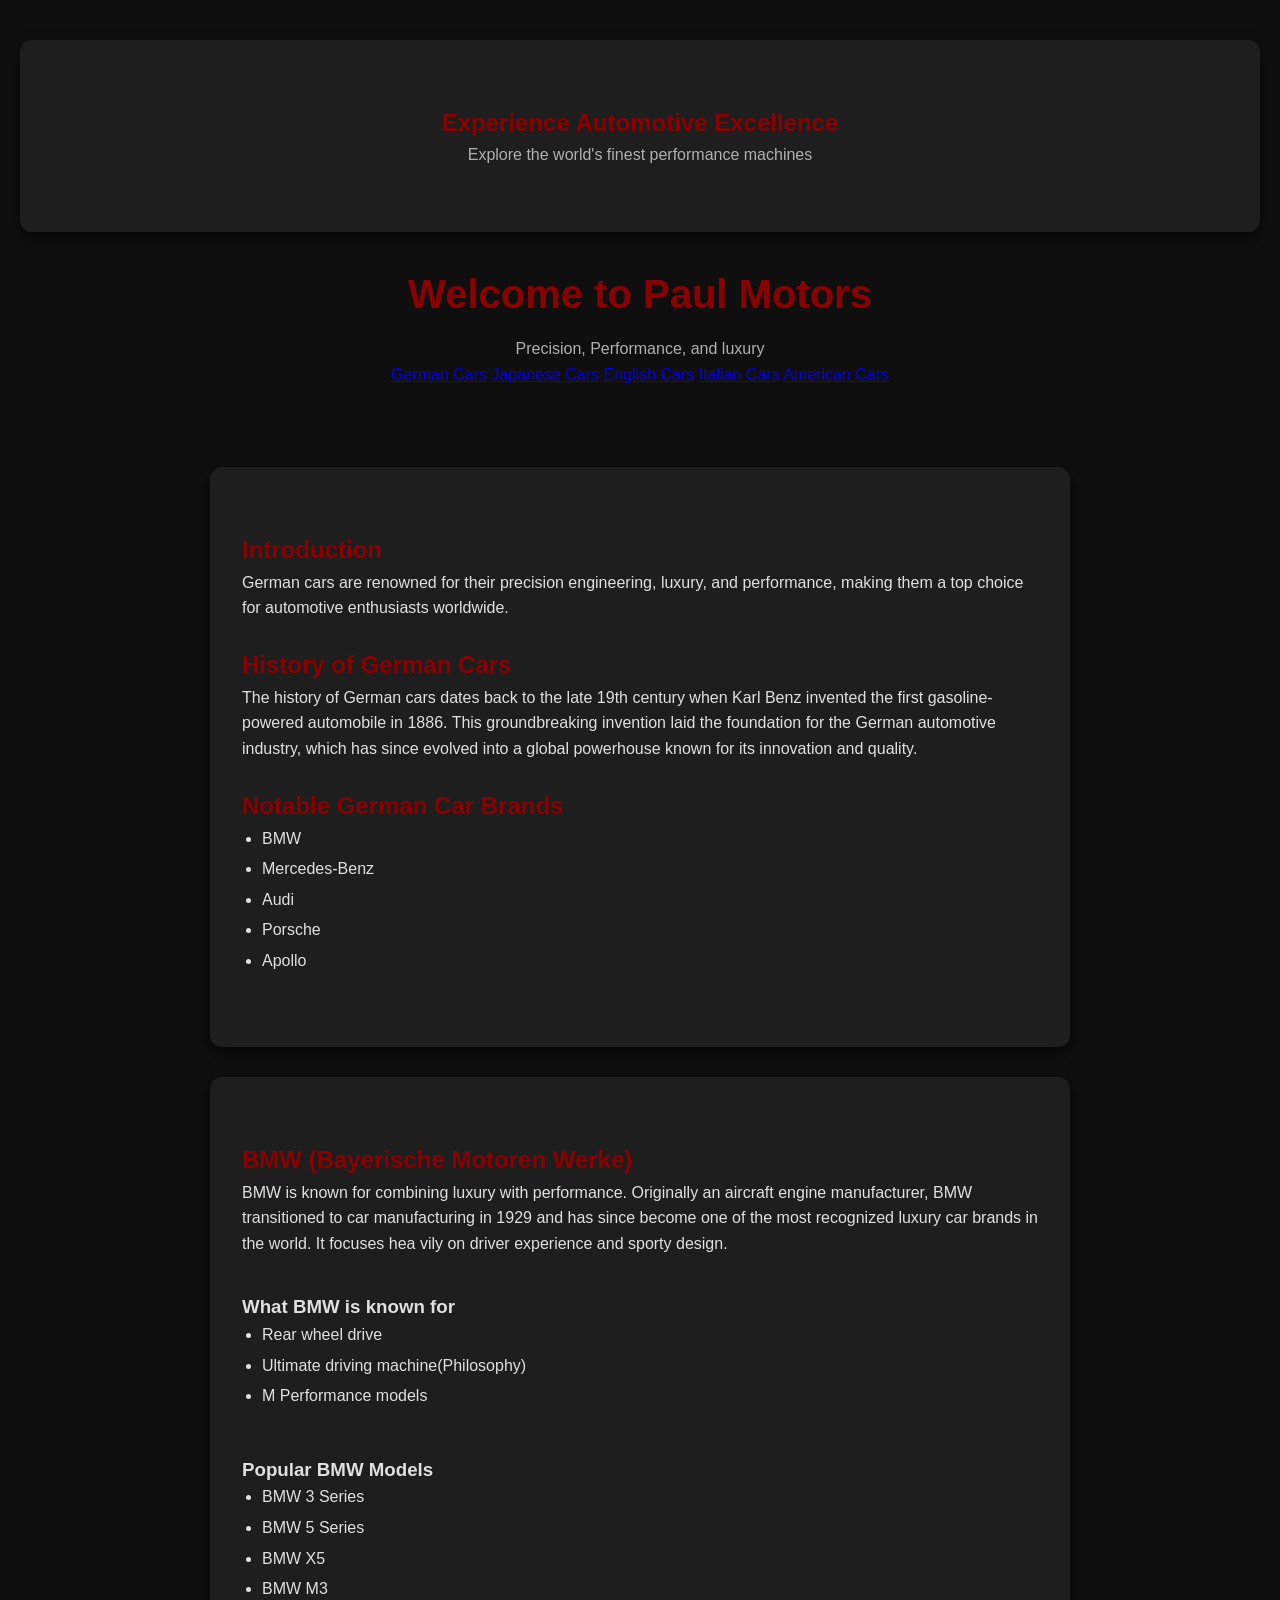
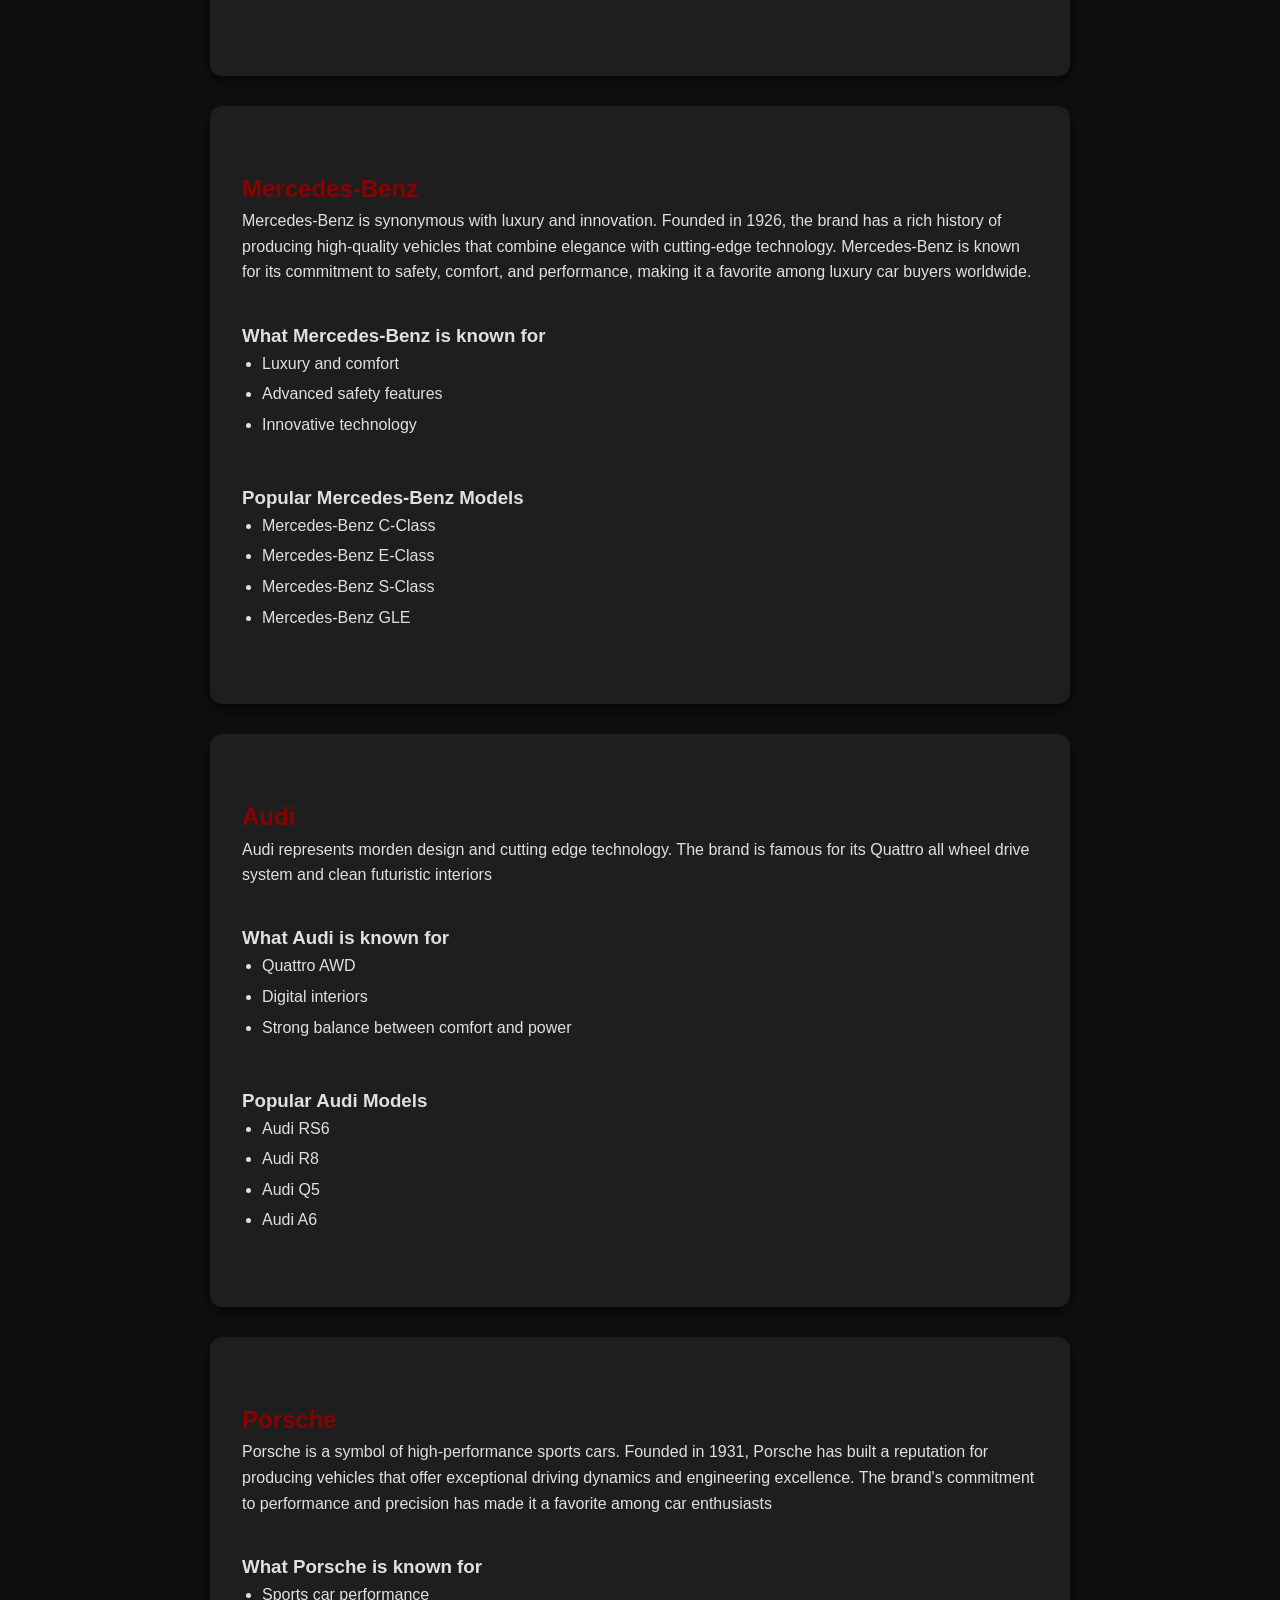
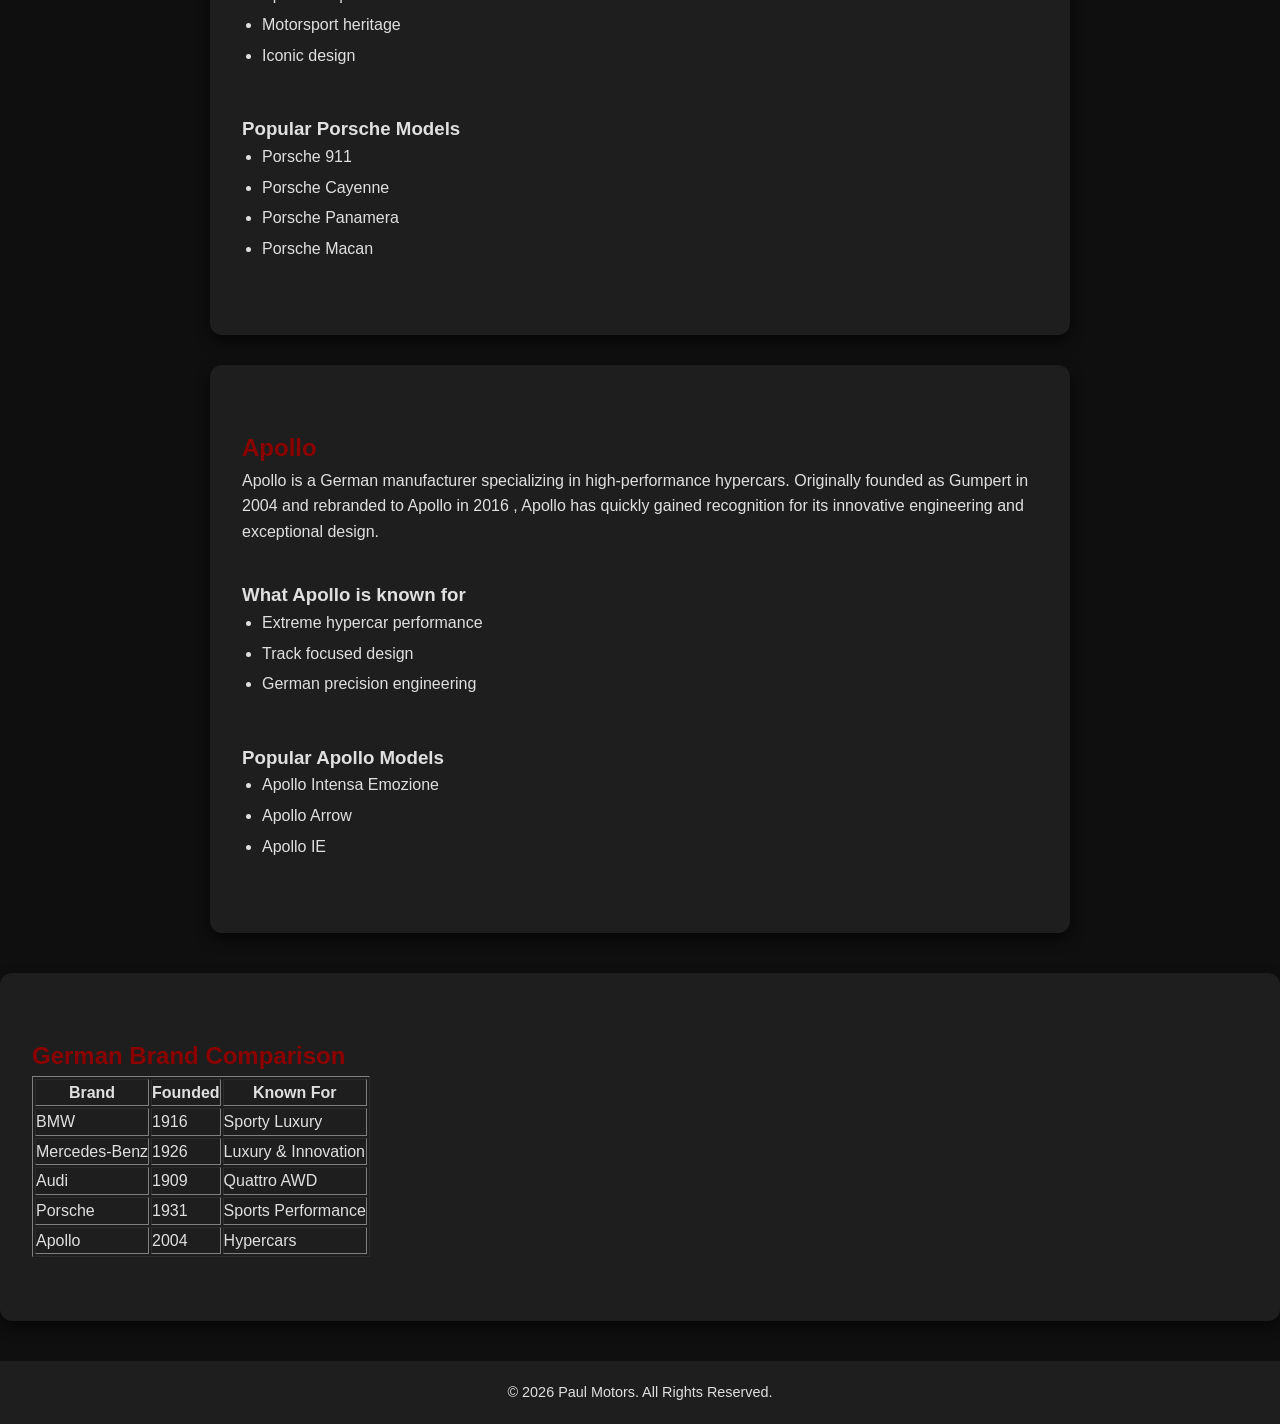
==== index.html @ d6a321c7 "Add files via upload" ====
<!DOCTYPE html>
<html lang="en">

<head>
    <meta charset="UTF-8">
    <meta name="viewport" content="width=device-width, initial-scale=1.0">
    <title>-Paul-Motors-</title>
    <link rel="stylesheet" href="stylesheet.css">


</head>

<body>
    <header>
        <section class="hero">
            <h2>Experience Automotive Excellence</h2>
            <p>Explore the world's finest performance machines</p>
        </section>

        <h1>Welcome to Paul Motors</h1>
        <p>Precision, Performance, and luxury</p>
        <nav>

            <a href="index.html">German Cars</a>
            <a href="Japan.html">Japanese Cars</a>
            <a href="English.html">English Cars</a>
            <a href="Italy.html">Italian Cars</a>
            <a href="American.html">American Cars</a>

        </nav>
    </header>
    <main>
        <section>
            <h2>Introduction</h2>
            <p>
                German cars are renowned for their precision engineering, luxury,
                and performance, making them a top choice for automotive enthusiasts
                worldwide.
            </p>
            <br>
            <h2>History of German Cars</h2>
            <p>
                The history of German cars dates back to the late 19th century when
                Karl Benz invented the first gasoline-powered automobile in 1886. This
                groundbreaking invention laid the foundation for the German automotive
                industry, which has since evolved into a global powerhouse known for
                its innovation and quality.
            </p>
            <br>
            <h2>Notable German Car Brands</h2>
            <ul>
                <li>BMW
                <li>Mercedes-Benz
                <li>Audi
                <li>Porsche
                <li>Apollo
            </ul>
        </section>
        <section id="bmw">
            <h2>BMW (Bayerische Motoren Werke)</h2>
            <p>
                BMW is known for combining luxury with performance. Originally an aircraft engine manufacturer,
                BMW transitioned to car manufacturing in 1929 and has since become one of the most recognized luxury car
                brands in the world.
                It focuses hea vily on driver experience and sporty design. </p>
            <br>

            <h3>What BMW is known for</h3>
            <ul>
                <li>Rear wheel drive
                <li>Ultimate driving machine(Philosophy)
                <li>M Performance models
            </ul>
            <br>
            <h3>Popular BMW Models</h3>
            <ul>
                <li>BMW 3 Series
                <li>BMW 5 Series
                <li>BMW X5
                <li>BMW M3
            </ul>
        </section>
        <section id="mercedes">
            <h2>Mercedes-Benz</h2>
            <p>
                Mercedes-Benz is synonymous with luxury and innovation. Founded in 1926, the brand has a rich history
                of producing high-quality vehicles that combine elegance with cutting-edge technology.
                Mercedes-Benz is known for its commitment to safety, comfort, and performance, making it a
                favorite among luxury car buyers worldwide.
            </p>
            <br>
            <h3>What Mercedes-Benz is known for</h3>
            <ul>
                <li>Luxury and comfort
                <li>Advanced safety features
                <li>Innovative technology
            </ul>
            <br>
            <h3>Popular Mercedes-Benz Models</h3>
            <ul>
                <li>Mercedes-Benz C-Class
                <li>Mercedes-Benz E-Class
                <li>Mercedes-Benz S-Class
                <li>Mercedes-Benz GLE
        </section>
        <section id="audi">
            <h2>Audi</h2>
            <p>
                Audi represents morden design and cutting edge technology. The brand is famous for
                its Quattro all wheel drive system and clean futuristic interiors
            </p>
            <br>
            <h3>What Audi is known for</h3>
            <ul>
                <li>Quattro AWD
                <li>Digital interiors
                <li>Strong balance between comfort and power
            </ul>
            <br>
            <h3>Popular Audi Models</h3>
            <ul>
                <li>Audi RS6
                <li>Audi R8
                <li>Audi Q5
                <li>Audi A6
            </ul>
        </section>
        <section id="porsche">
            <h2>Porsche</h2>
            <p>
                Porsche is a symbol of high-performance sports cars. Founded in 1931, Porsche has built a reputation for
                producing vehicles that offer exceptional driving dynamics and engineering excellence. The brand's
                commitment to performance and precision has made it a favorite among car enthusiasts
            </p>
            <br>
            <h3>What Porsche is known for</h3>
            <ul>
                <li>Sports car performance
                <li>Motorsport heritage
                <li>Iconic design
            </ul>
            <br>
            <h3>Popular Porsche Models</h3>
            <ul>
                <li>Porsche 911
                <li>Porsche Cayenne
                <li>Porsche Panamera
                <li>Porsche Macan
            </ul>
        </section>
        <section id="Apollo">
            <h2>Apollo</h2>
            <p>
                Apollo is a German manufacturer specializing in high-performance
                hypercars. Originally founded as Gumpert in 2004 and rebranded to Apollo in 2016
                , Apollo has quickly gained recognition for its innovative engineering and exceptional design.
            </p>
            <br>
            <h3>What Apollo is known for</h3>
            <ul>
                <li>Extreme hypercar performance
                <li>Track focused design
                <li>German precision engineering
            </ul>
            <br>
            <h3>Popular Apollo Models</h3>
            <ul>
                <li>Apollo Intensa Emozione
                <li>Apollo Arrow
                <li>Apollo IE
            </ul>
        </section>

    </main>
    <section>
        <h2>German Brand Comparison</h2>
        <table border="1">
            <tr>
                <th>Brand</th>
                <th>Founded</th>
                <th>Known For</th>
            </tr>
            <tr>
                <td>BMW</td>
                <td>1916</td>
                <td>Sporty Luxury</td>
            </tr>
            <tr>
                <td>Mercedes-Benz</td>
                <td>1926</td>
                <td>Luxury & Innovation</td>
            </tr>
            <tr>
                <td>Audi</td>
                <td>1909</td>
                <td>Quattro AWD</td>
            </tr>
            <tr>
                <td>Porsche</td>
                <td>1931</td>
                <td>Sports Performance</td>
            </tr>
            <tr>
                <td>Apollo</td>
                <td>2004</td>
                <td>Hypercars</td>
            </tr>
        </table>
    </section>

    <footer>
        <p>&copy; 2026 Paul Motors. All Rights Reserved.</p>
    </footer>
---- stylesheet.css ----
/* ===================== COLORS ===================== */
:root {
    --primary-color: #8B0000;       /* Crimson Red for headings and accents */
    --background-color: #0F0F0F;    /* Black for body */
    --section-bg: #1E1E1E;          /* Dark Gray for sections/cards */
    --text-color: #E0E0E0;          /* Light Grey text */
    --hover-color: #FF2B2B;         /* Brighter red for hover */
}

/* ===================== GLOBAL ===================== */
* {
    box-sizing: border-box;
    margin: 0;
    padding: 0;
}

body {
    font-family: Arial, Helvetica, sans-serif;
    background-color: var(--background-color);
    color: var(--text-color);
    line-height: 1.6;
}

/* ===================== HEADER ===================== */
header {
    text-align: center;
    padding: 40px 20px;
    background-color: var(--background-color);
}

header h1 {
    color: var(--primary-color);
    font-size: 2.5em;
    margin-bottom: 10px;
}

header p {
    color: #B0B0B0;
    font-size: 16px;
}

/* ===================== NAVIGATION ===================== */
.nav-bar {
    display: flex;
    justify-content: center;
    align-items: center;
    width: 95%;
    max-width: 1000px;
    margin: 20px auto;
    padding: 15px 0;
    border-radius: 8px;

    /* Background image of German flag */
    background-image: url('images/german-flag.jpg'); /* Replace with your path */
    background-size: cover;
    background-position: center;
    background-repeat: no-repeat;

    box-shadow: 0 2px 8px rgba(0, 0, 0, 0.6);
}

.nav-bar ul {
    list-style: none;
    display: flex;
    justify-content: center;
    gap: 30px;
    flex-wrap: wrap; /* Wrap items on smaller screens */
    margin: 0;
    padding: 0;
}

.nav-bar ul li a {
    text-decoration: none;
    color: var(--text-color);
    font-weight: bold;
    font-size: 1.1em;
    padding: 8px 12px;
    border-radius: 5px;
    transition: all 0.3s ease;
}

.nav-bar ul li a:hover {
    color: var(--primary-color);
    background-color: rgba(255, 0, 0, 0.1); /* subtle hover effect */
}

/* ===================== MAIN SECTIONS ===================== */
main {
    max-width: 900px;
    margin: 40px auto;
    padding: 0 20px;
}

section {
    background-color: var(--section-bg);
    padding: 4rem 2rem;
    margin-bottom: 30px;
    border-radius: 12px;
    box-shadow: 0 6px 14px rgba(0, 0, 0, 0.6);
}

section h2 {
    color: var(--primary-color);
    margin-top: 0;
}

section h3 {
    color: var(--text-color);
    margin-top: 10px;
}

/* ===================== IMAGES ===================== */
img {
    max-width: 100%;
    border-radius: 12px;
    display: block;
    margin: 20px auto;
}

/* ===================== LISTS ===================== */
ul, ol {
    padding-left: 20px;
    margin-bottom: 10px;
}

ul li, ol li {
    margin-bottom: 5px;
}

/* ===================== FOOTER ===================== */
footer {
    text-align: center;
    background-color: var(--section-bg);
    color: var(--text-color);
    padding: 20px;
    margin-top: 40px;
    font-size: 0.9em;
}

/* ===================== RESPONSIVE ===================== */
@media screen and (max-width: 768px) {
    .nav-bar ul {
        flex-direction: column;
        gap: 15px; /* smaller spacing for stacked links */
    }

    section {
        padding: 2rem 1rem;
    }
}

@media screen and (max-width: 480px) {
    header h1 {
        font-size: 2em;
    }

    .nav-bar {
        padding: 10px 0;
    }
}
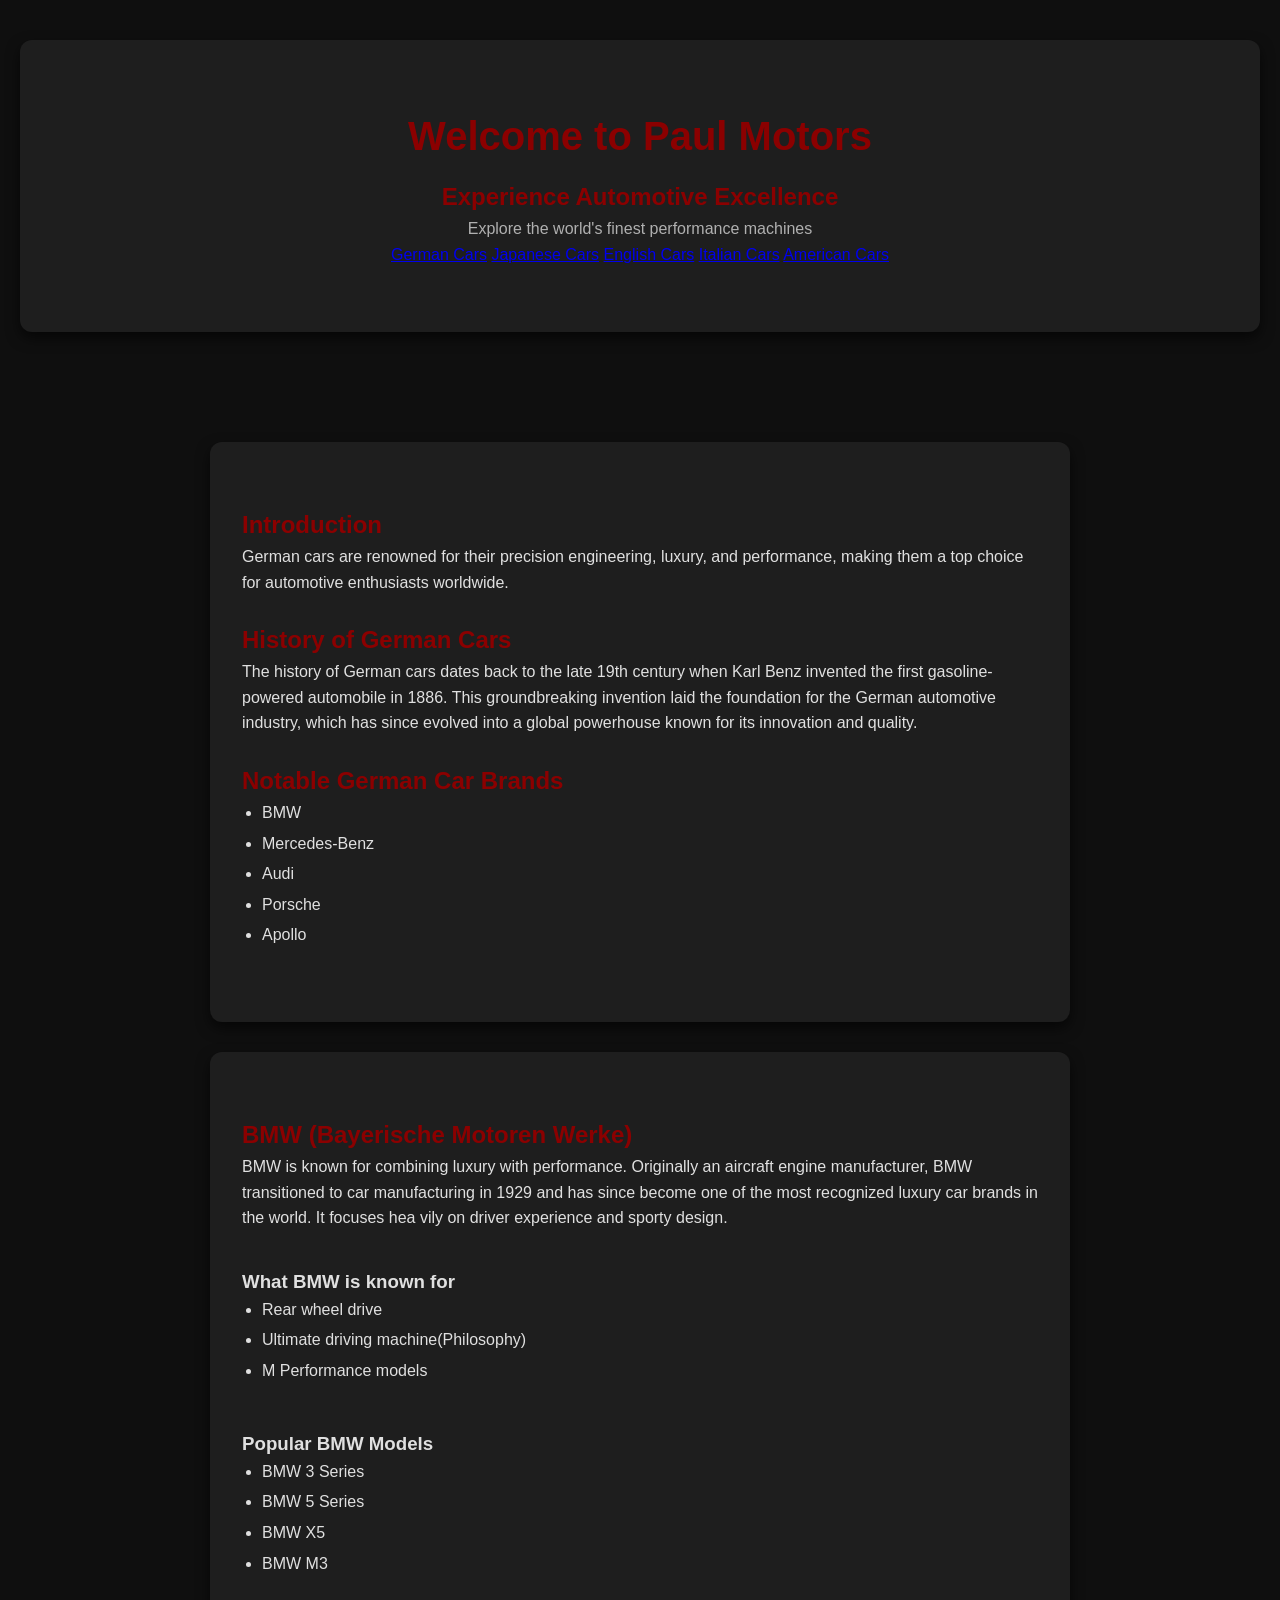
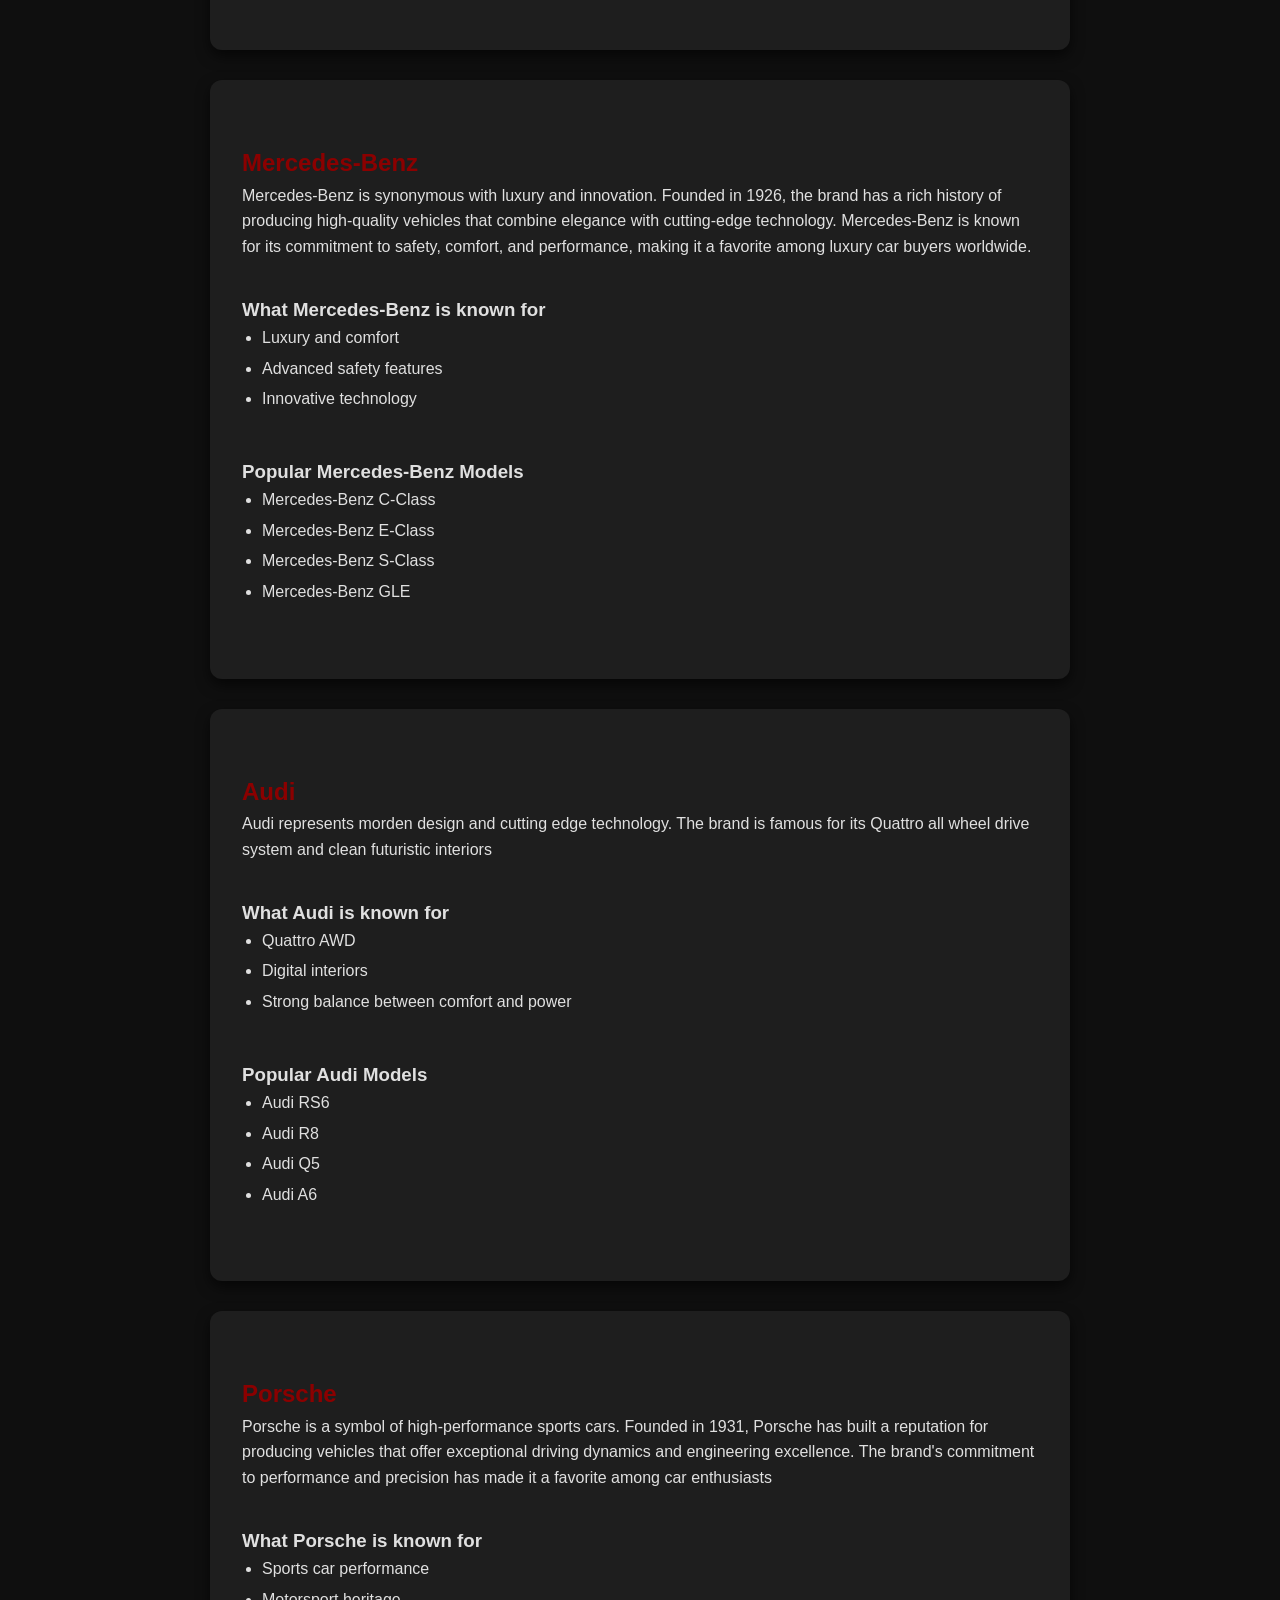
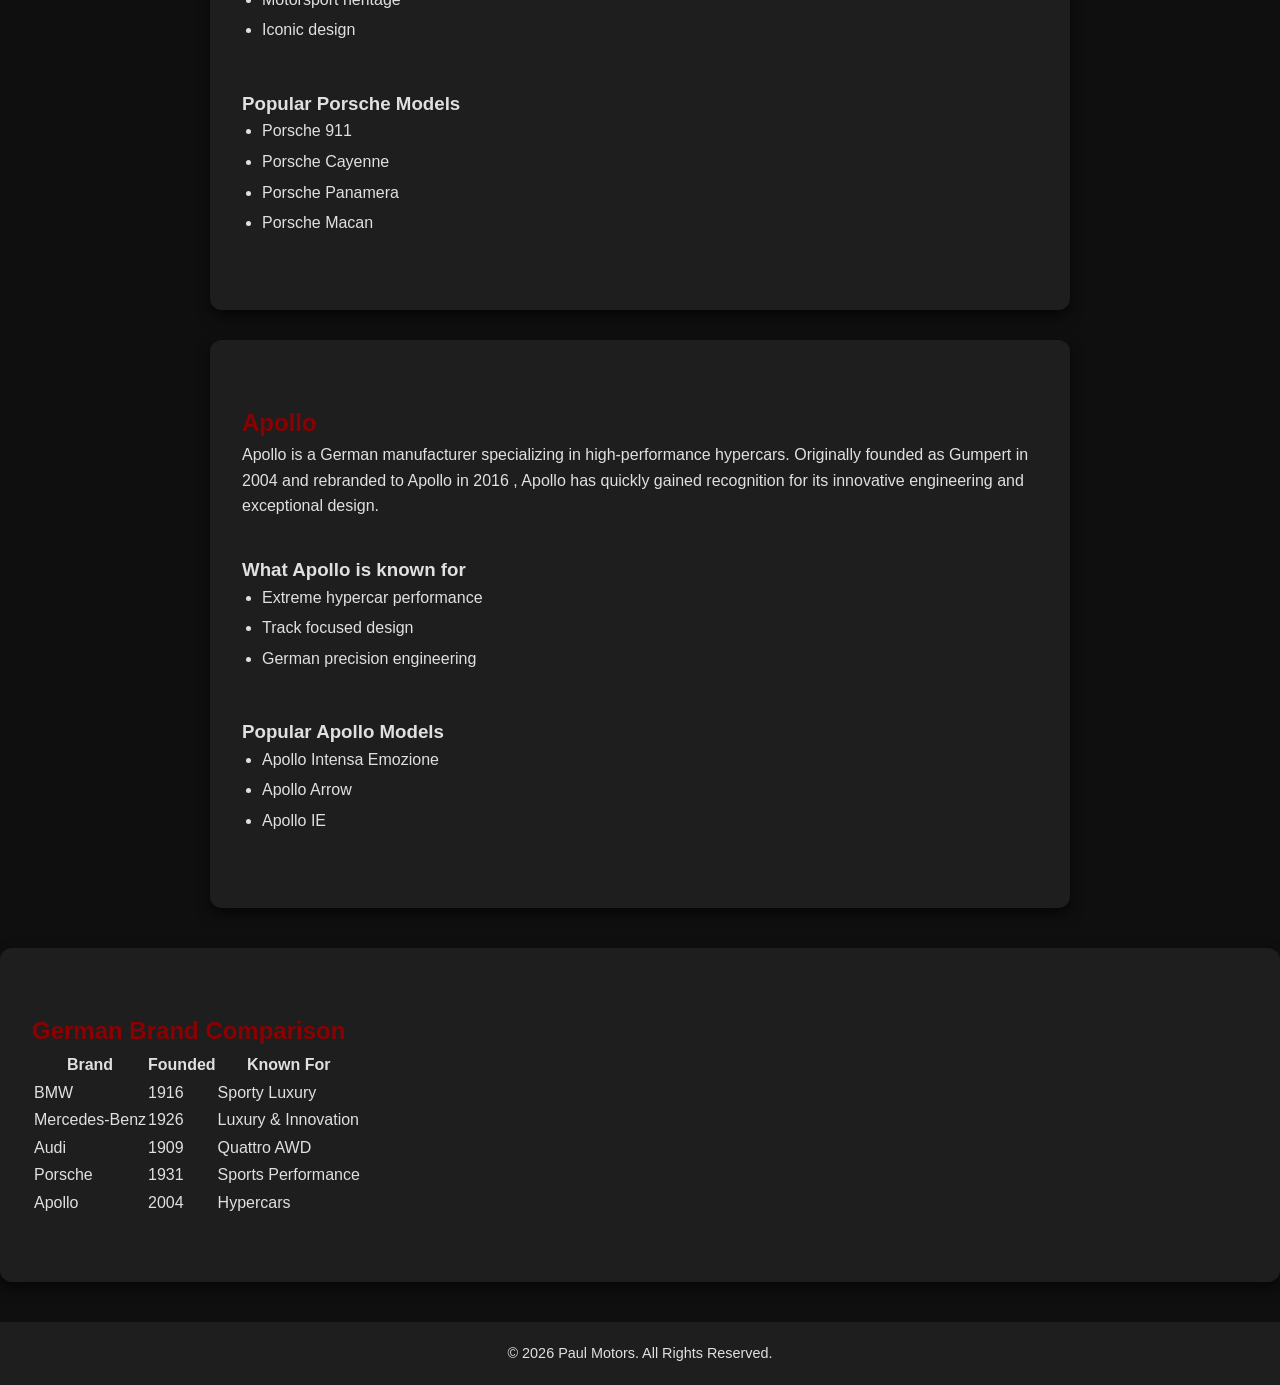
==== commit 8b14a4f8: "Refactor index.html structure and add comments" ====
--- a/index.html
+++ b/index.html
@@ -6,31 +6,29 @@
     <meta name="viewport" content="width=device-width, initial-scale=1.0">
     <title>-Paul-Motors-</title>
     <link rel="stylesheet" href="stylesheet.css">
-
-
 </head>
 
 <body>
     <header>
+         <!--header-->
         <section class="hero">
+            <h1>Welcome to Paul Motors</h1>
             <h2>Experience Automotive Excellence</h2>
             <p>Explore the world's finest performance machines</p>
-        </section>
-
-        <h1>Welcome to Paul Motors</h1>
-        <p>Precision, Performance, and luxury</p>
-        <nav>
-
-            <a href="index.html">German Cars</a>
-            <a href="Japan.html">Japanese Cars</a>
-            <a href="English.html">English Cars</a>
-            <a href="Italy.html">Italian Cars</a>
-            <a href="American.html">American Cars</a>
-
-        </nav>
+            <!--navigation-->
+            <nav>
+                <a href="index.html">German Cars</a>
+                <a href="Japan.html">Japanese Cars</a>
+                <a href="English.html">English Cars</a>
+                <a href="Italy.html">Italian Cars</a>
+                <a href="American.html">American Cars</a>
+
+            </nav>
+        </section>
     </header>
     <main>
         <section>
+            <!--Intro and History-->
             <h2>Introduction</h2>
             <p>
                 German cars are renowned for their precision engineering, luxury,
@@ -47,6 +45,7 @@
                 its innovation and quality.
             </p>
             <br>
+            <!---Notable Brands-->
             <h2>Notable German Car Brands</h2>
             <ul>
                 <li>BMW
@@ -56,6 +55,7 @@
                 <li>Apollo
             </ul>
         </section>
+        <!--BMW-->
         <section id="bmw">
             <h2>BMW (Bayerische Motoren Werke)</h2>
             <p>
@@ -80,6 +80,7 @@
                 <li>BMW M3
             </ul>
         </section>
+        <!--mercedes-->
         <section id="mercedes">
             <h2>Mercedes-Benz</h2>
             <p>
@@ -103,6 +104,7 @@
                 <li>Mercedes-Benz S-Class
                 <li>Mercedes-Benz GLE
         </section>
+        <!---audi-->
         <section id="audi">
             <h2>Audi</h2>
             <p>
@@ -125,6 +127,7 @@
                 <li>Audi A6
             </ul>
         </section>
+        <!---porsche-->
         <section id="porsche">
             <h2>Porsche</h2>
             <p>
@@ -148,6 +151,7 @@
                 <li>Porsche Macan
             </ul>
         </section>
+        <!--apollo-->
         <section id="Apollo">
             <h2>Apollo</h2>
             <p>
@@ -172,9 +176,11 @@
         </section>
 
     </main>
+    <!---table of comparison--->
     <section>
         <h2>German Brand Comparison</h2>
-        <table border="1">
+        <div class="table-container">
+            <table class="brand-Table">
             <tr>
                 <th>Brand</th>
                 <th>Founded</th>
@@ -206,8 +212,9 @@
                 <td>Hypercars</td>
             </tr>
         </table>
+        </div>
     </section>
-
+    <!--footer-->
     <footer>
         <p>&copy; 2026 Paul Motors. All Rights Reserved.</p>
-    </footer>+    </footer>
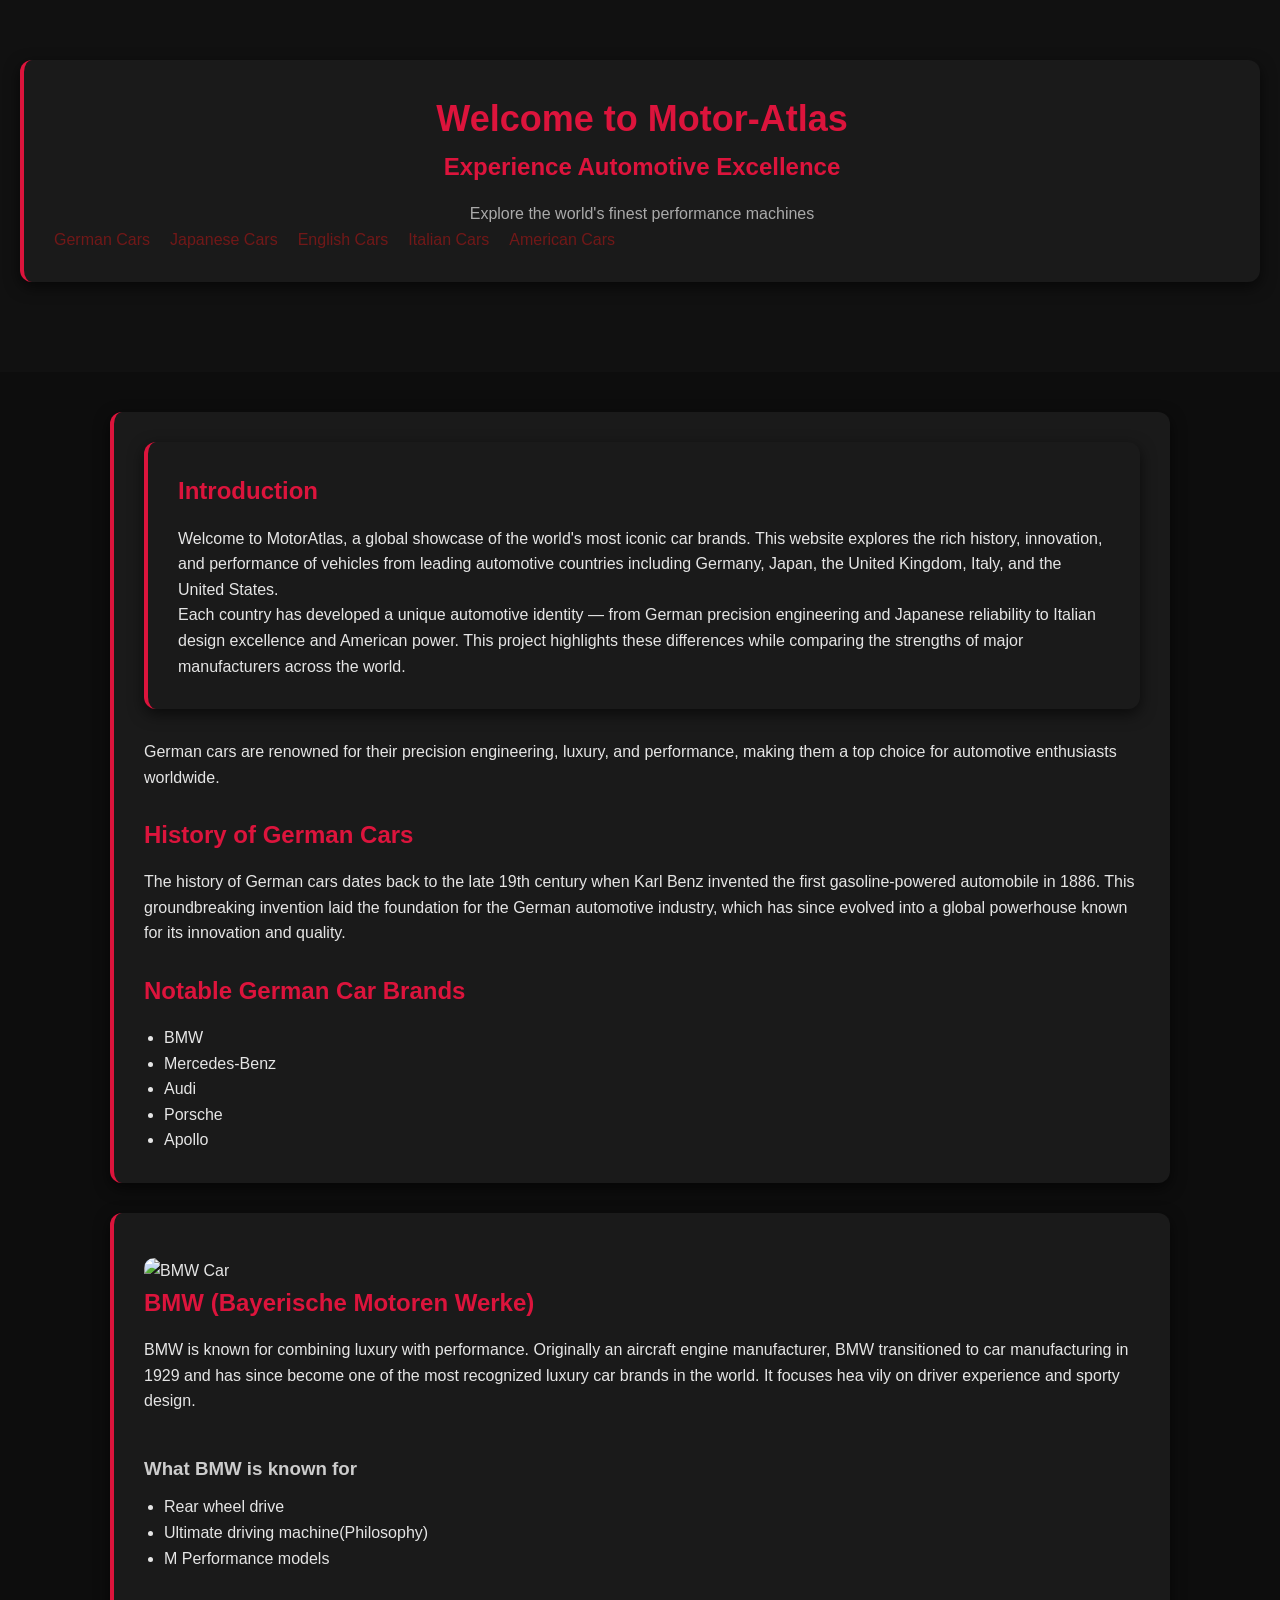
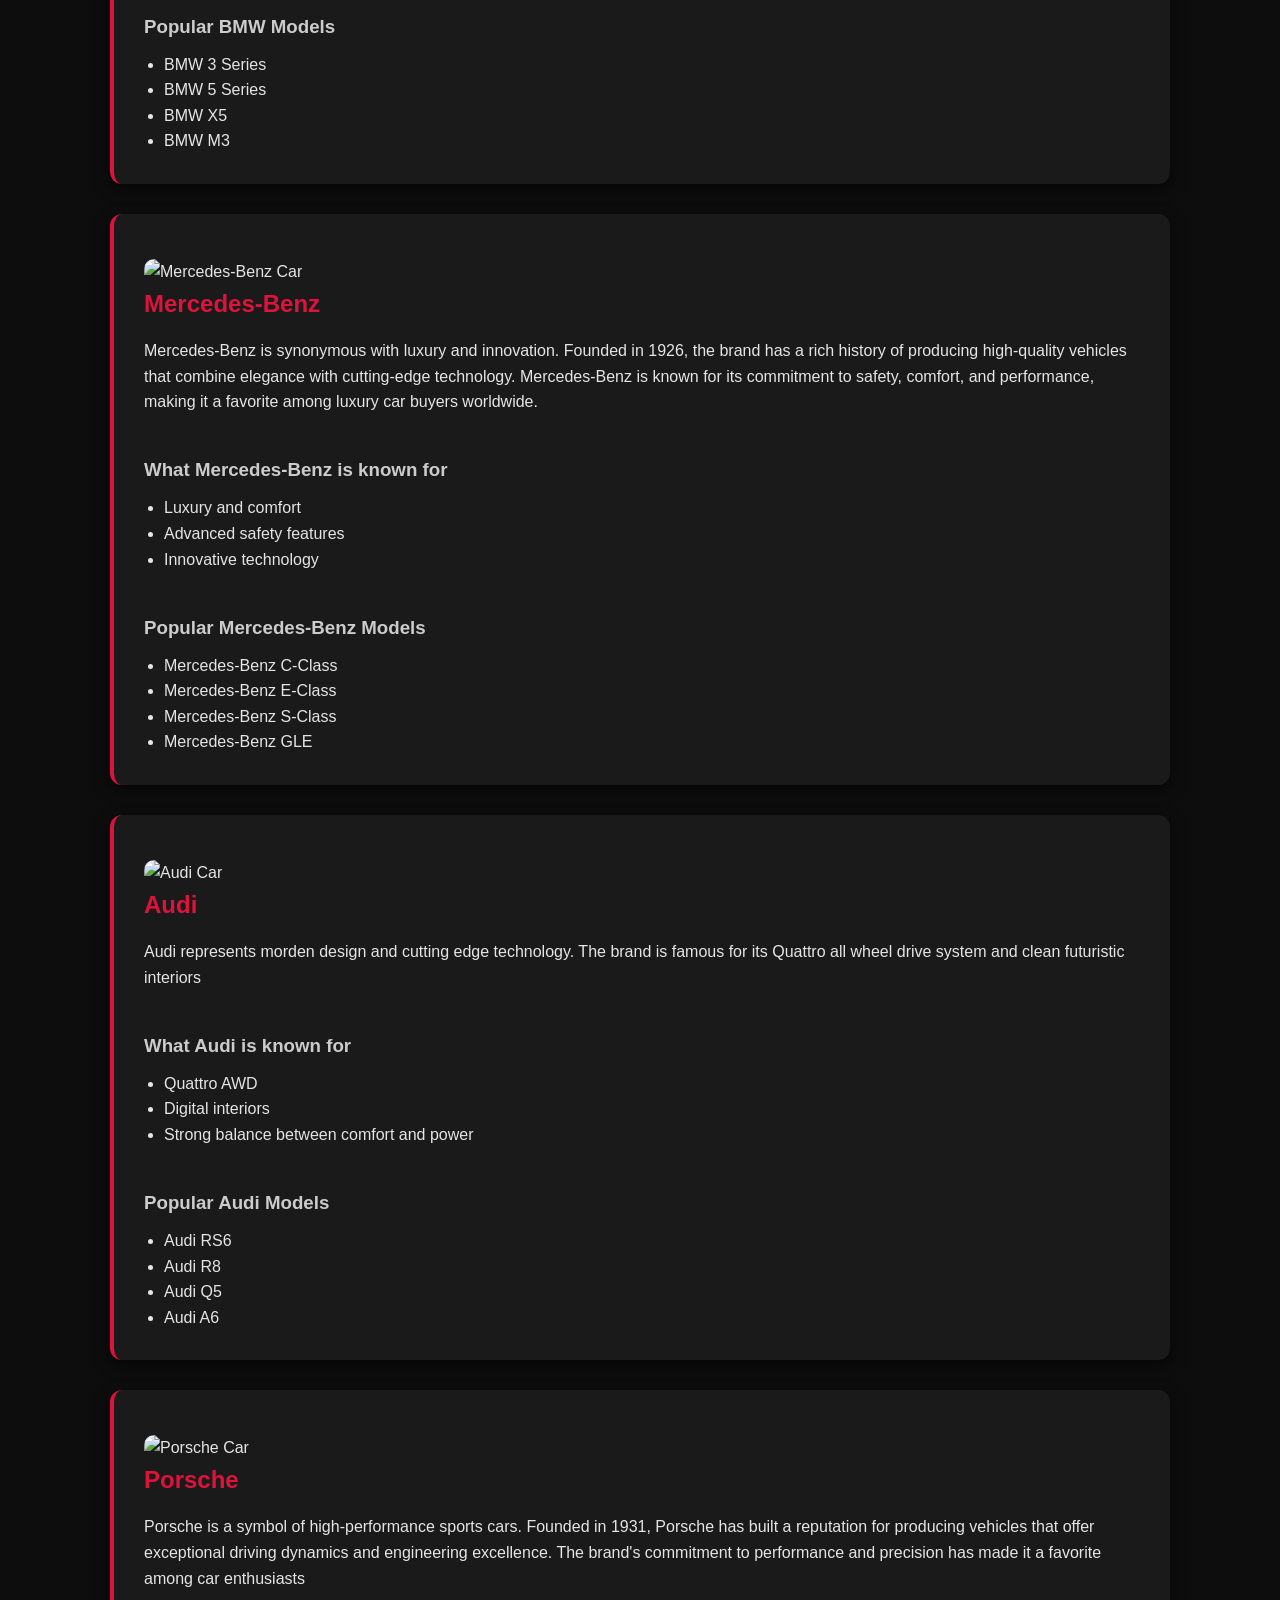
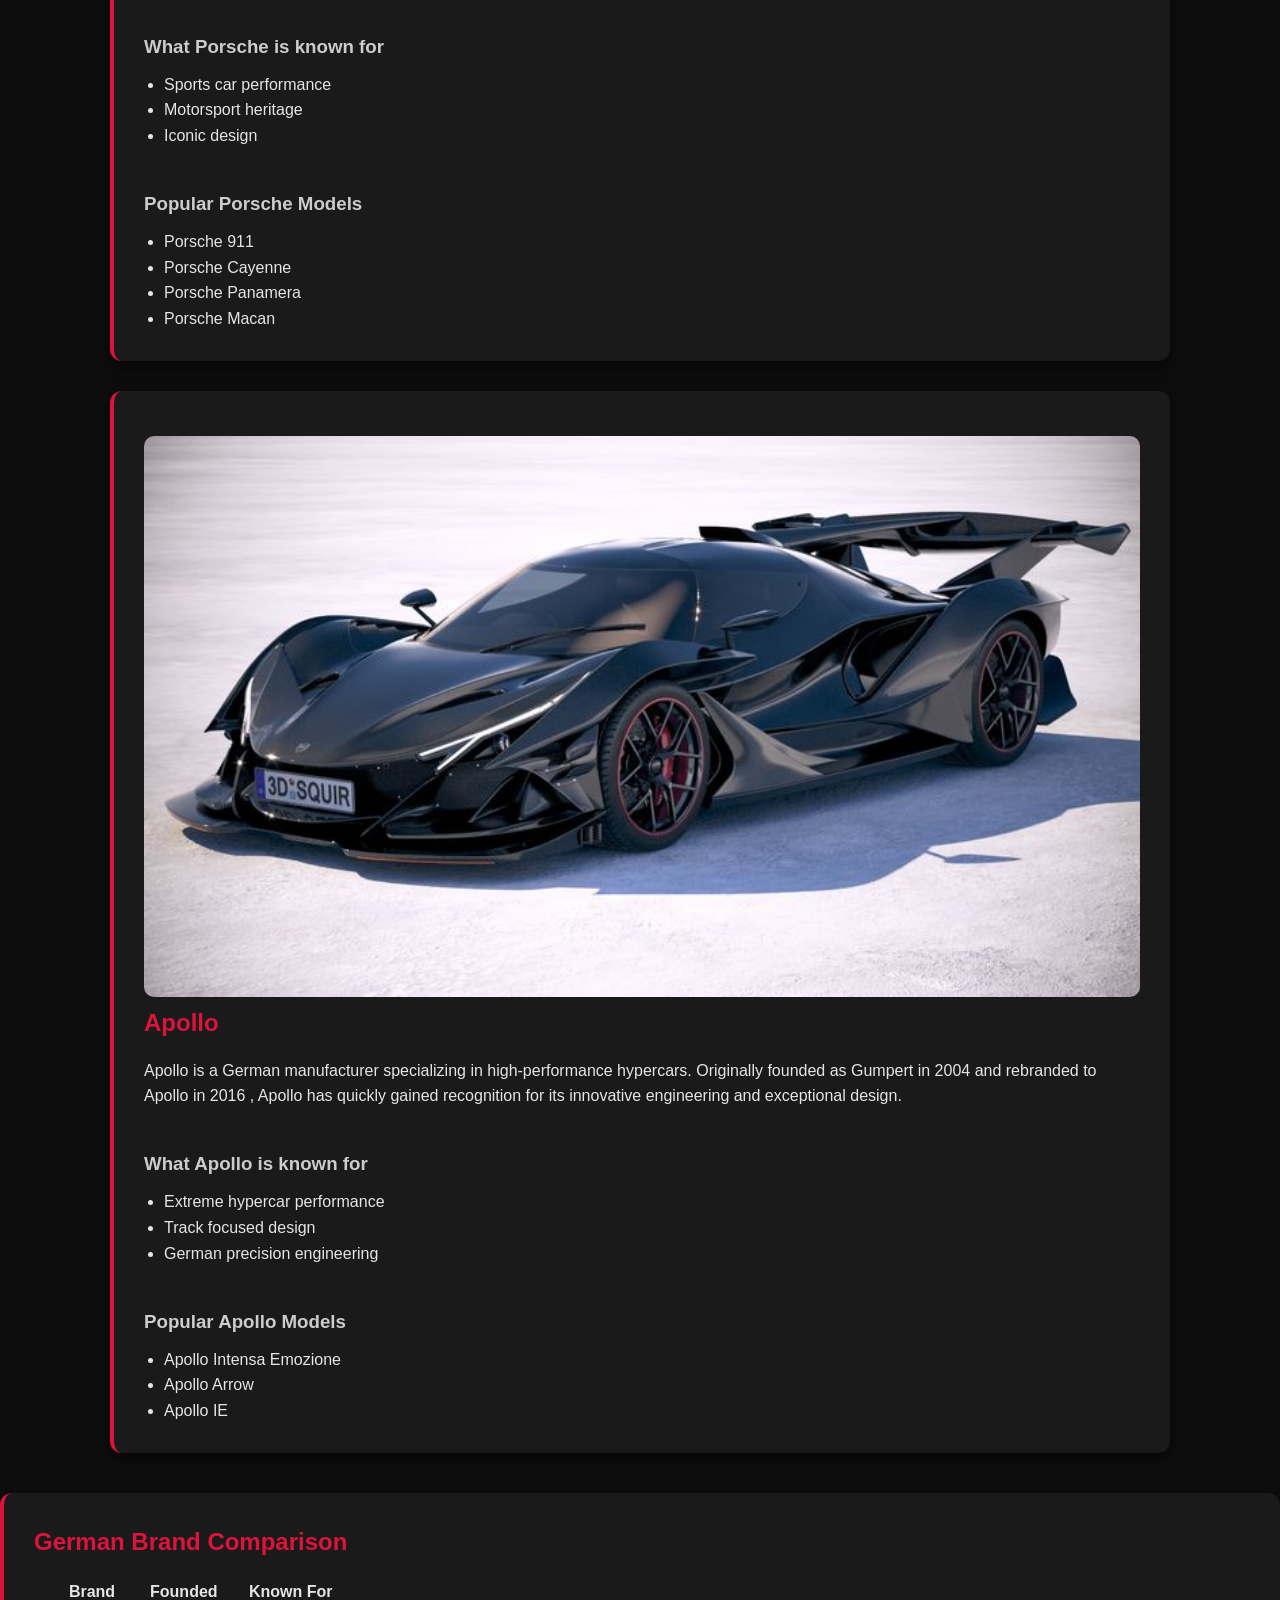
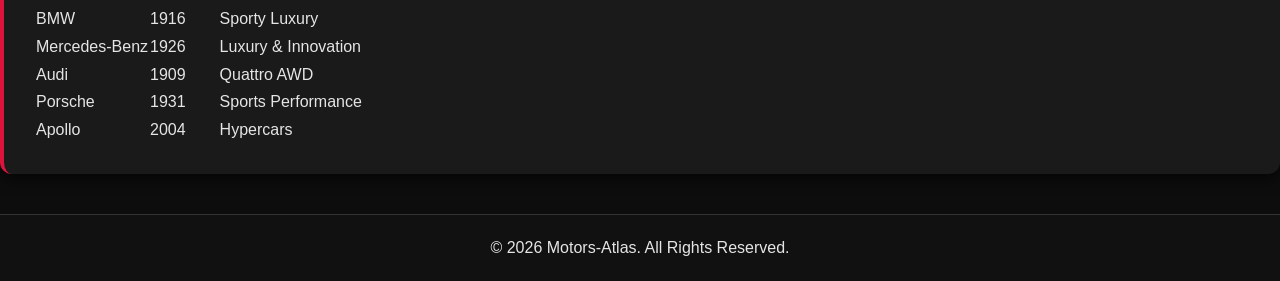
==== commit 5ed9502f: "Add class to navigation element in index.html" ====
--- a/index.html
+++ b/index.html
@@ -4,32 +4,52 @@
 <head>
     <meta charset="UTF-8">
     <meta name="viewport" content="width=device-width, initial-scale=1.0">
-    <title>-Paul-Motors-</title>
+    <title>Motors-Atlas</title>
     <link rel="stylesheet" href="stylesheet.css">
 </head>
 
 <body>
-    <header>
-         <!--header-->
-        <section class="hero">
-            <h1>Welcome to Paul Motors</h1>
-            <h2>Experience Automotive Excellence</h2>
-            <p>Explore the world's finest performance machines</p>
-            <!--navigation-->
-            <nav>
-                <a href="index.html">German Cars</a>
-                <a href="Japan.html">Japanese Cars</a>
-                <a href="English.html">English Cars</a>
-                <a href="Italy.html">Italian Cars</a>
-                <a href="American.html">American Cars</a>
-
-            </nav>
-        </section>
+    <header class="header">
+        <div class="overlay">
+            <!--header-->
+            <section class="hero">
+                <h1>Welcome to Motor-Atlas</h1>
+                <h2>Experience Automotive Excellence</h2>
+                <p>Explore the world's finest performance machines</p>
+                <!--navigation-->
+                <nav class="nav-links">
+                    <a href="index.html">German Cars</a>
+                    <a href="Japan.html">Japanese Cars</a>
+                    <a href="English.html">English Cars</a>
+                    <a href="Italy.html">Italian Cars</a>
+                    <a href="American.html">American Cars</a>
+
+                </nav>
+            </section>
+        </div>
     </header>
     <main>
         <section>
             <!--Intro and History-->
-            <h2>Introduction</h2>
+
+            <section>
+                <h2>Introduction</h2>
+
+                <p>
+                    Welcome to MotorAtlas, a global showcase of the world's most iconic car brands.
+                    This website explores the rich history, innovation, and performance of vehicles
+                    from leading automotive countries including Germany, Japan, the United Kingdom,
+                    Italy, and the United States.
+                </p>
+
+                <p>
+                    Each country has developed a unique automotive identity — from German precision
+                    engineering and Japanese reliability to Italian design excellence and American
+                    power. This project highlights these differences while comparing the strengths
+                    of major manufacturers across the world.
+                </p>
+            </section>
+            </p>
             <p>
                 German cars are renowned for their precision engineering, luxury,
                 and performance, making them a top choice for automotive enthusiasts
@@ -57,6 +77,8 @@
         </section>
         <!--BMW-->
         <section id="bmw">
+            <img src="assets/BMW (2).jpeg" alt="BMW Car" class="brand-image">
+
             <h2>BMW (Bayerische Motoren Werke)</h2>
             <p>
                 BMW is known for combining luxury with performance. Originally an aircraft engine manufacturer,
@@ -82,6 +104,7 @@
         </section>
         <!--mercedes-->
         <section id="mercedes">
+            <img src="assets/Mercedes (2).jpeg" alt="Mercedes-Benz Car" class="brand-image">
             <h2>Mercedes-Benz</h2>
             <p>
                 Mercedes-Benz is synonymous with luxury and innovation. Founded in 1926, the brand has a rich history
@@ -106,6 +129,7 @@
         </section>
         <!---audi-->
         <section id="audi">
+            <img src="assets/Audi (2).jpeg" alt="Audi Car" class="brand-image">
             <h2>Audi</h2>
             <p>
                 Audi represents morden design and cutting edge technology. The brand is famous for
@@ -129,6 +153,7 @@
         </section>
         <!---porsche-->
         <section id="porsche">
+            <img src="assets/Porsche.jpeg" alt="Porsche Car" class="brand-image">
             <h2>Porsche</h2>
             <p>
                 Porsche is a symbol of high-performance sports cars. Founded in 1931, Porsche has built a reputation for
@@ -153,6 +178,7 @@
         </section>
         <!--apollo-->
         <section id="Apollo">
+            <img src="assets/apollo.jpeg" alt="Apollo Car" class="brand-image">
             <h2>Apollo</h2>
             <p>
                 Apollo is a German manufacturer specializing in high-performance
@@ -181,40 +207,40 @@
         <h2>German Brand Comparison</h2>
         <div class="table-container">
             <table class="brand-Table">
-            <tr>
-                <th>Brand</th>
-                <th>Founded</th>
-                <th>Known For</th>
-            </tr>
-            <tr>
-                <td>BMW</td>
-                <td>1916</td>
-                <td>Sporty Luxury</td>
-            </tr>
-            <tr>
-                <td>Mercedes-Benz</td>
-                <td>1926</td>
-                <td>Luxury & Innovation</td>
-            </tr>
-            <tr>
-                <td>Audi</td>
-                <td>1909</td>
-                <td>Quattro AWD</td>
-            </tr>
-            <tr>
-                <td>Porsche</td>
-                <td>1931</td>
-                <td>Sports Performance</td>
-            </tr>
-            <tr>
-                <td>Apollo</td>
-                <td>2004</td>
-                <td>Hypercars</td>
-            </tr>
-        </table>
+                <tr>
+                    <th>Brand</th>
+                    <th>Founded</th>
+                    <th>Known For</th>
+                </tr>
+                <tr>
+                    <td>BMW</td>
+                    <td>1916</td>
+                    <td>Sporty Luxury</td>
+                </tr>
+                <tr>
+                    <td>Mercedes-Benz</td>
+                    <td>1926</td>
+                    <td>Luxury & Innovation</td>
+                </tr>
+                <tr>
+                    <td>Audi</td>
+                    <td>1909</td>
+                    <td>Quattro AWD</td>
+                </tr>
+                <tr>
+                    <td>Porsche</td>
+                    <td>1931</td>
+                    <td>Sports Performance</td>
+                </tr>
+                <tr>
+                    <td>Apollo</td>
+                    <td>2004</td>
+                    <td>Hypercars</td>
+                </tr>
+            </table>
         </div>
     </section>
     <!--footer-->
     <footer>
-        <p>&copy; 2026 Paul Motors. All Rights Reserved.</p>
+        <p>&copy; 2026 Motors-Atlas. All Rights Reserved.</p>
     </footer>
--- a/stylesheet.css
+++ b/stylesheet.css
@@ -1,161 +1,155 @@
 
-/* ===================== COLORS ===================== */
-:root {
-    --primary-color: #8B0000;       /* Crimson Red for headings and accents */
-    --background-color: #0F0F0F;    /* Black for body */
-    --section-bg: #1E1E1E;          /* Dark Gray for sections/cards */
-    --text-color: #E0E0E0;          /* Light Grey text */
-    --hover-color: #FF2B2B;         /* Brighter red for hover */
+* {
+    margin: 0;
+    padding: 0;
+    box-sizing: border-box;
 }
 
-/* ===================== GLOBAL ===================== */
-* {
-    box-sizing: border-box;
-    margin: 0;
-    padding: 0;
-}
-
+/* BODY */
 body {
-    font-family: Arial, Helvetica, sans-serif;
-    background-color: var(--background-color);
-    color: var(--text-color);
+    font-family: 'Segoe UI', Arial, sans-serif;
+    background-color: #0d0d0d;
+    /* deep black */
+    color: #e5e5e5;
     line-height: 1.6;
 }
 
-/* ===================== HEADER ===================== */
+/* NAVBAR (FLEXBOX ) */
+.nav-bar {
+    display: flex;
+    justify-content: space-between;
+    align-items: center;
+    padding: 15px 30px;
+    background: linear-gradient(rgba(0, 0, 0, 0.8), rgba(0, 0, 0, 0.8)),
+        url('germany-flag.jpg');
+    background-size: cover;
+    background-position: center;
+    border-bottom: 2px solid crimson;
+}
+
+.nav-bar h1 {
+    color: crimson;
+    font-size: 22px;
+}
+
+/* NAV LINKS */
+.nav-links {
+    display: flex;
+    gap: 20px;
+}
+
+.nav-links a {
+    text-decoration: none;
+    color: #711818;
+    font-weight: 500;
+    transition: 0.3s;
+}
+
+.nav-links a:hover {
+    color: crimson;
+}
+
+/* HEADER */
 header {
     text-align: center;
-    padding: 40px 20px;
-    background-color: var(--background-color);
+    padding: 60px 20px;
+    background: #111;
 }
 
 header h1 {
-    color: var(--primary-color);
-    font-size: 2.5em;
-    margin-bottom: 10px;
+    font-size: 36px;
+    color: crimson;
 }
 
 header p {
-    color: #B0B0B0;
-    font-size: 16px;
+    color: #aaa;
+    margin-top: 10px;
 }
 
-/* ===================== NAVIGATION ===================== */
-.nav-bar {
-    display: flex;
-    justify-content: center;
-    align-items: center;
-    width: 95%;
-    max-width: 1000px;
-    margin: 20px auto;
-    padding: 15px 0;
-    border-radius: 8px;
 
-    /* Background image of German flag */
-    background-image: url('images/german-flag.jpg'); /* Replace with your path */
-    background-size: cover;
-    background-position: center;
-    background-repeat: no-repeat;
 
-    box-shadow: 0 2px 8px rgba(0, 0, 0, 0.6);
-}
 
-.nav-bar ul {
-    list-style: none;
-    display: flex;
-    justify-content: center;
-    gap: 30px;
-    flex-wrap: wrap; /* Wrap items on smaller screens */
-    margin: 0;
-    padding: 0;
-}
-
-.nav-bar ul li a {
-    text-decoration: none;
-    color: var(--text-color);
-    font-weight: bold;
-    font-size: 1.1em;
-    padding: 8px 12px;
-    border-radius: 5px;
-    transition: all 0.3s ease;
-}
-
-.nav-bar ul li a:hover {
-    color: var(--primary-color);
-    background-color: rgba(255, 0, 0, 0.1); /* subtle hover effect */
-}
-
-/* ===================== MAIN SECTIONS ===================== */
+/* MAIN CONTAINER */
 main {
-    max-width: 900px;
+    max-width: 1100px;
     margin: 40px auto;
     padding: 0 20px;
 }
 
+/* SECTION CARDS  */
 section {
-    background-color: var(--section-bg);
-    padding: 4rem 2rem;
+    background: #1a1a1a;
     margin-bottom: 30px;
+    padding: 30px;
     border-radius: 12px;
-    box-shadow: 0 6px 14px rgba(0, 0, 0, 0.6);
+    border-left: 4px solid crimson;
+    box-shadow: 0 5px 15px rgba(0, 0, 0, 0.6);
+    transition: 0.3s;
 }
 
-section h2 {
-    color: var(--primary-color);
-    margin-top: 0;
+section:hover {
+    transform: translateY(-5px);
 }
 
-section h3 {
-    color: var(--text-color);
-    margin-top: 10px;
+/* HEADINGS */
+section h2 {
+    color: crimson;
+    margin-bottom: 15px;
 }
 
-/* ===================== IMAGES ===================== */
-img {
-    max-width: 100%;
-    border-radius: 12px;
-    display: block;
-    margin: 20px auto;
+h3 {
+    color: #ccc;
+    margin-top: 15px;
 }
 
-/* ===================== LISTS ===================== */
-ul, ol {
-    padding-left: 20px;
-    margin-bottom: 10px;
+/* FLEXBOX FOR CONTENT */
+.flex-container {
+    display: flex;
+    gap: 20px;
+    flex-wrap: wrap;
 }
 
-ul li, ol li {
-    margin-bottom: 5px;
+.flex-item {
+    flex: 1;
+    min-width: 250px;
 }
 
-/* ===================== FOOTER ===================== */
+/* IMAGES */
+img {
+    width: 100%;
+    border-radius: 10px;
+    margin-top: 15px;
+}
+
+/* LIST */
+ul {
+    margin-top: 10px;
+    padding-left: 20px;
+}
+
+
+/* FOOTER */
 footer {
     text-align: center;
-    background-color: var(--section-bg);
-    color: var(--text-color);
     padding: 20px;
+    background: #111;
     margin-top: 40px;
-    font-size: 0.9em;
+    border-top: 1px solid #333;
 }
 
-/* ===================== RESPONSIVE ===================== */
-@media screen and (max-width: 768px) {
-    .nav-bar ul {
+/* MOBILE RESPONSIVE 🔥 */
+@media (max-width: 768px) {
+    .nav-bar {
         flex-direction: column;
-        gap: 15px; /* smaller spacing for stacked links */
+        text-align: center;
     }
 
-    section {
-        padding: 2rem 1rem;
-    }
-}
-
-@media screen and (max-width: 480px) {
-    header h1 {
-        font-size: 2em;
+    .nav-links {
+        flex-direction: column;
+        margin-top: 10px;
     }
 
-    .nav-bar {
-        padding: 10px 0;
+    header h1 {
+        font-size: 26px;
     }
 }
